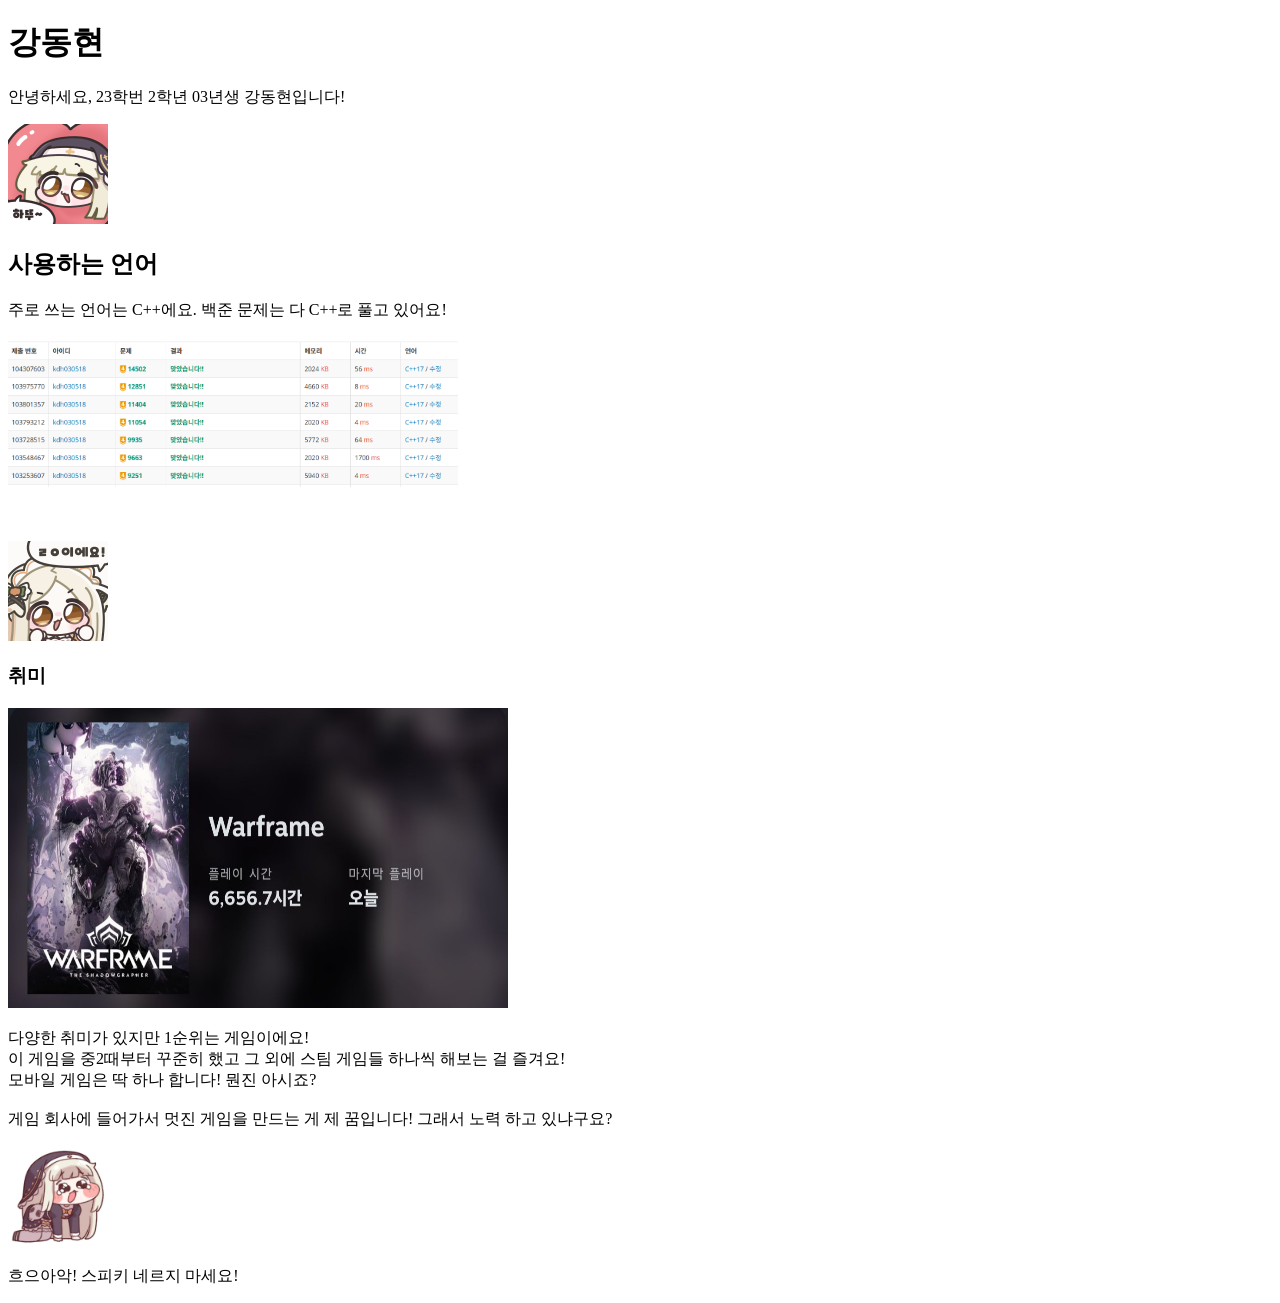
==== week1/index.html @ 98ade6de "위치가 또 이상해요!" ====
<!DOCTYPE html>
    <html lang="en">
    <head>
        <meta charset="UTF-8">
        <meta name="viewport" content="width=!, initial-scale=1.0">
        <title>Document</title>
    </head>
    <body>
        <h1>강동현</h1>
        <p>안녕하세요, 23학번 2학년 03년생 강동현입니다!<br></p>
        <img src="icon_8.png" width="100" height="100">
        <h2>사용하는 언어</h2>
        <p>주로 쓰는 언어는 C++에요. 백준 문제는 다 C++로 풀고 있어요!<br>
        </p>
        <img src="boj.png" width="450" height="150">
        <p><br></p>
        <img src="icon_10.gif" width="100" height="100">
        <h3>취미</h3>
        <img src="warframe1.jpg" width="500" height="300">
        <p>
            다양한 취미가 있지만 1순위는 게임이에요!<br>
            이 게임을 중2때부터 꾸준히 했고 그 외에 스팀 게임들 하나씩 해보는 걸 즐겨요!<br>
            모바일 게임은 딱 하나 합니다! 뭔진 아시죠?<br><br>
            게임 회사에 들어가서 멋진 게임을 만드는 게 제 꿈입니다! 그래서 노력 하고 있냐구요?
        </p>
        <img src="speaki.webp" width="100" height="100">
        <p>
            흐으아악! 스피키 네르지 마세요!
        </p>
    </body>
    </html>
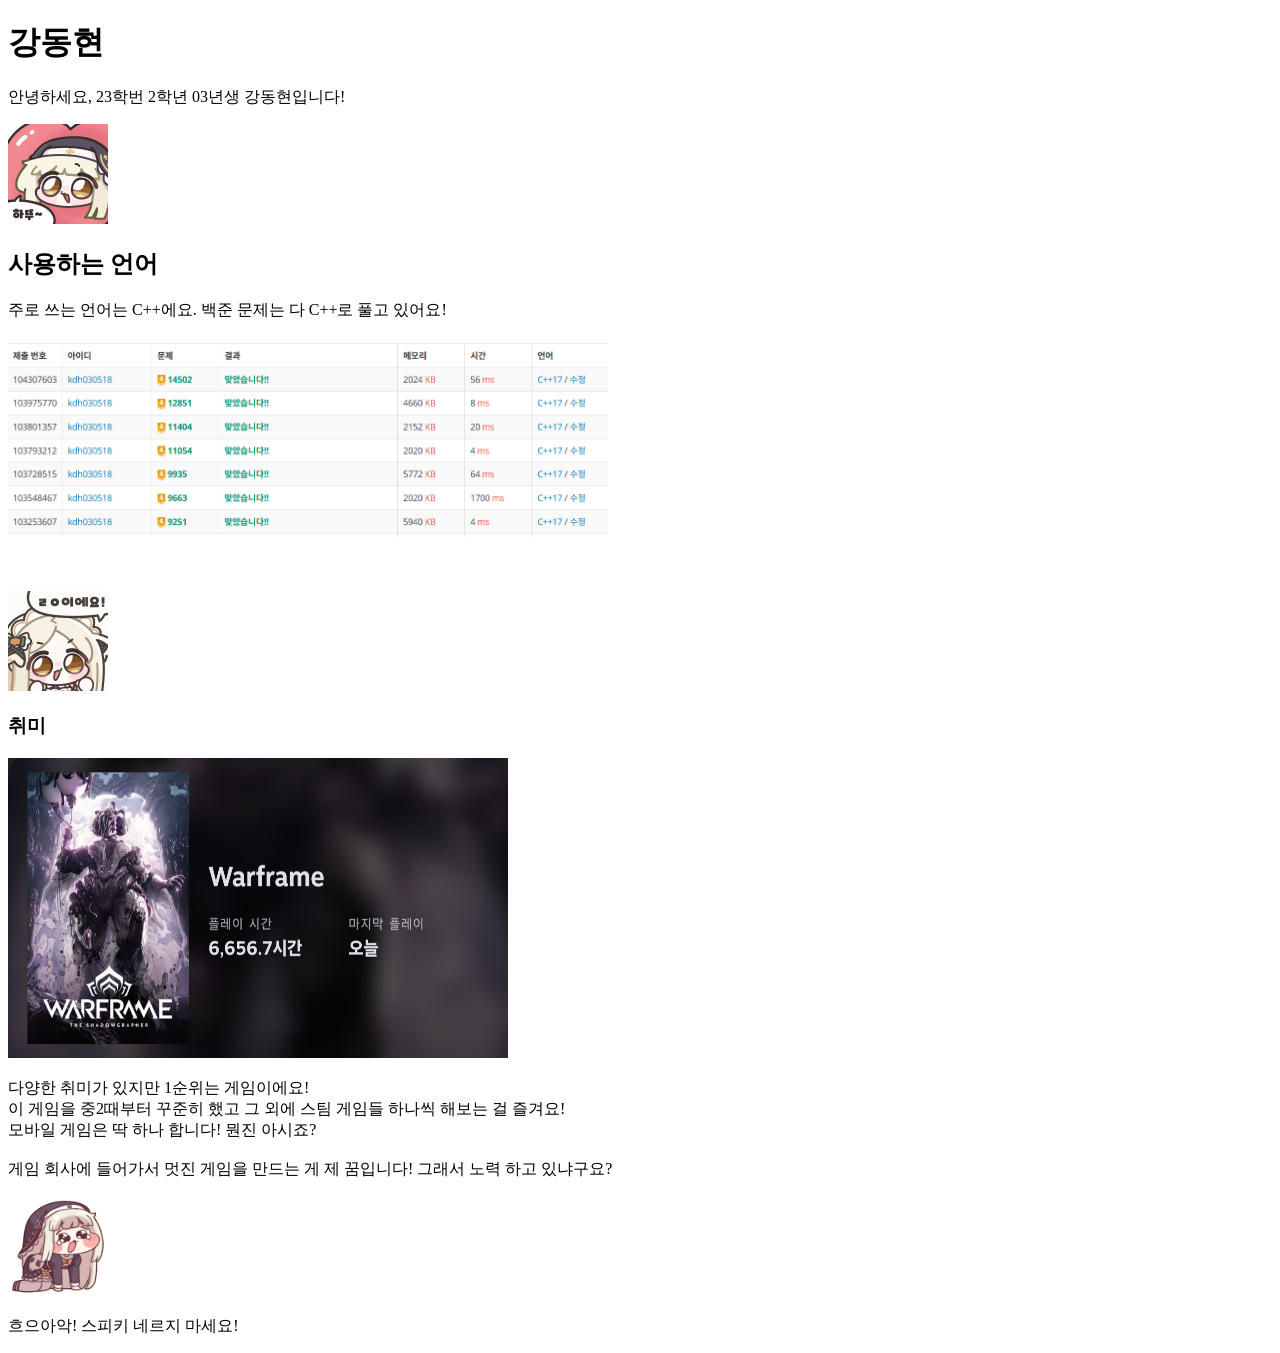
==== commit 51ed311b: "이미지 크기가 별로에요오!" ====
--- a/week1/index.html
+++ b/week1/index.html
@@ -12,7 +12,7 @@
         <h2>사용하는 언어</h2>
         <p>주로 쓰는 언어는 C++에요. 백준 문제는 다 C++로 풀고 있어요!<br>
         </p>
-        <img src="boj.png" width="450" height="150">
+        <img src="boj.png" width="600" height="200">
         <p><br></p>
         <img src="icon_10.gif" width="100" height="100">
         <h3>취미</h3>
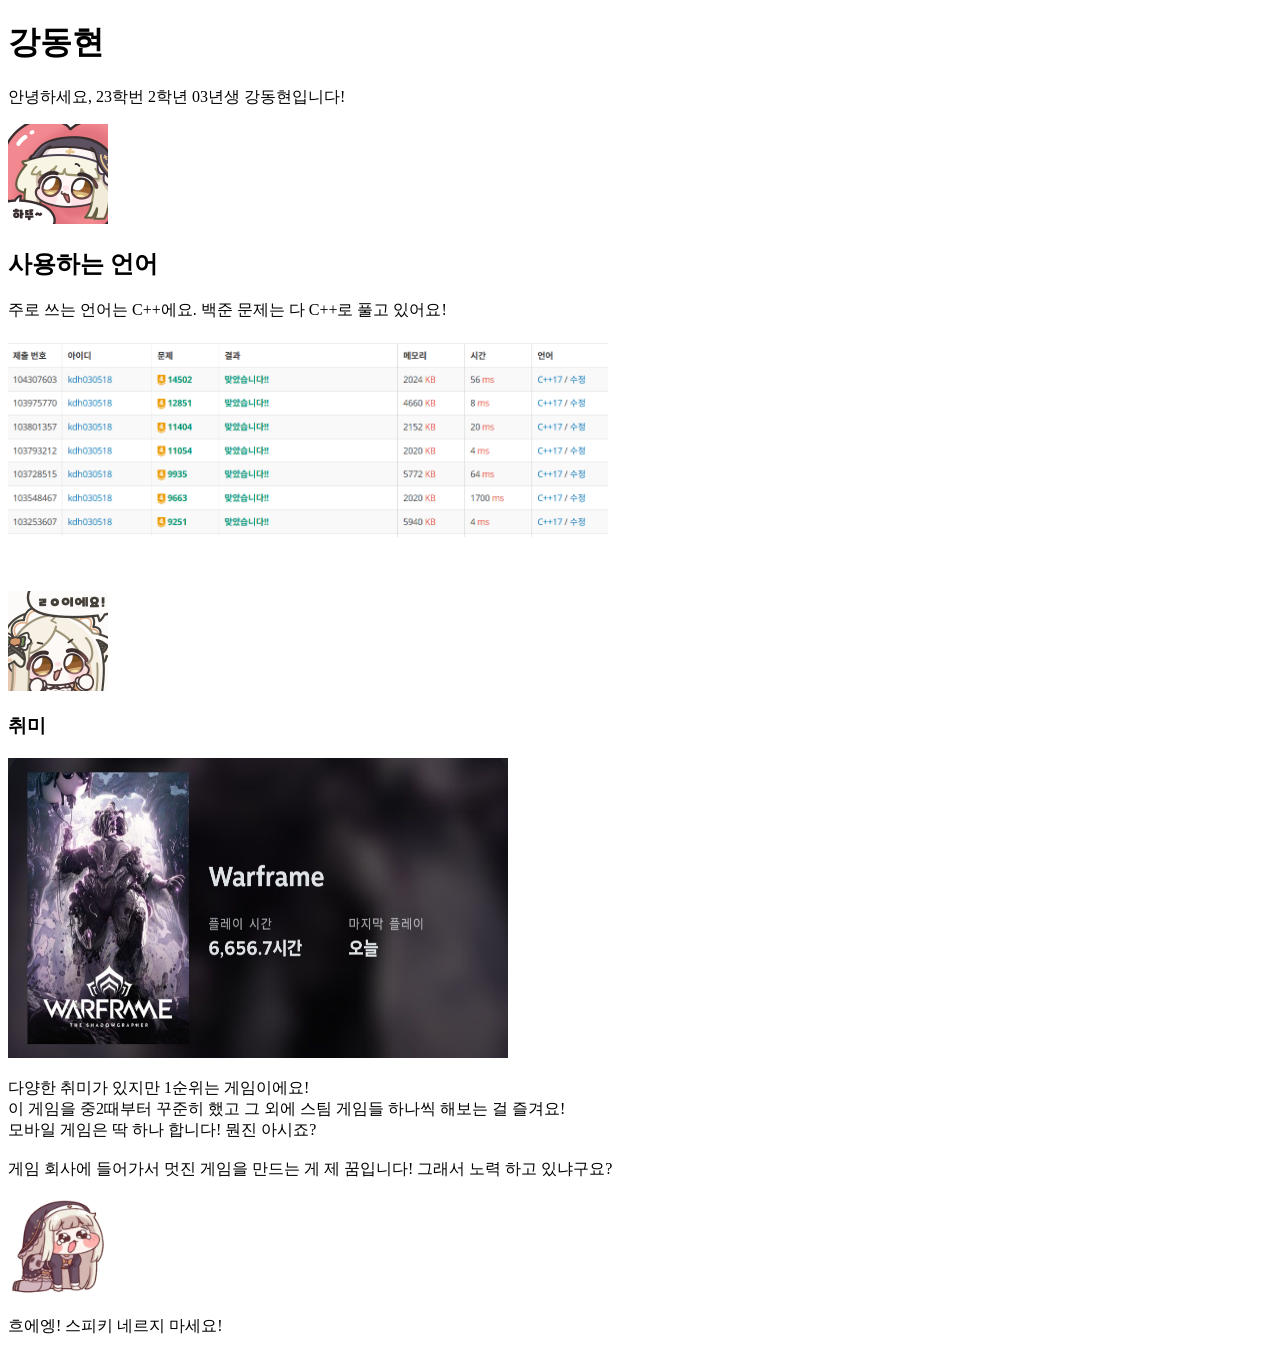
==== commit 22e3abfc: "wil.md 텍스트 수정" ====
--- a/week1/index.html
+++ b/week1/index.html
@@ -25,7 +25,7 @@
         </p>
         <img src="speaki.webp" width="100" height="100">
         <p>
-            흐으아악! 스피키 네르지 마세요!
+            흐에엥! 스피키 네르지 마세요!
         </p>
     </body>
     </html>
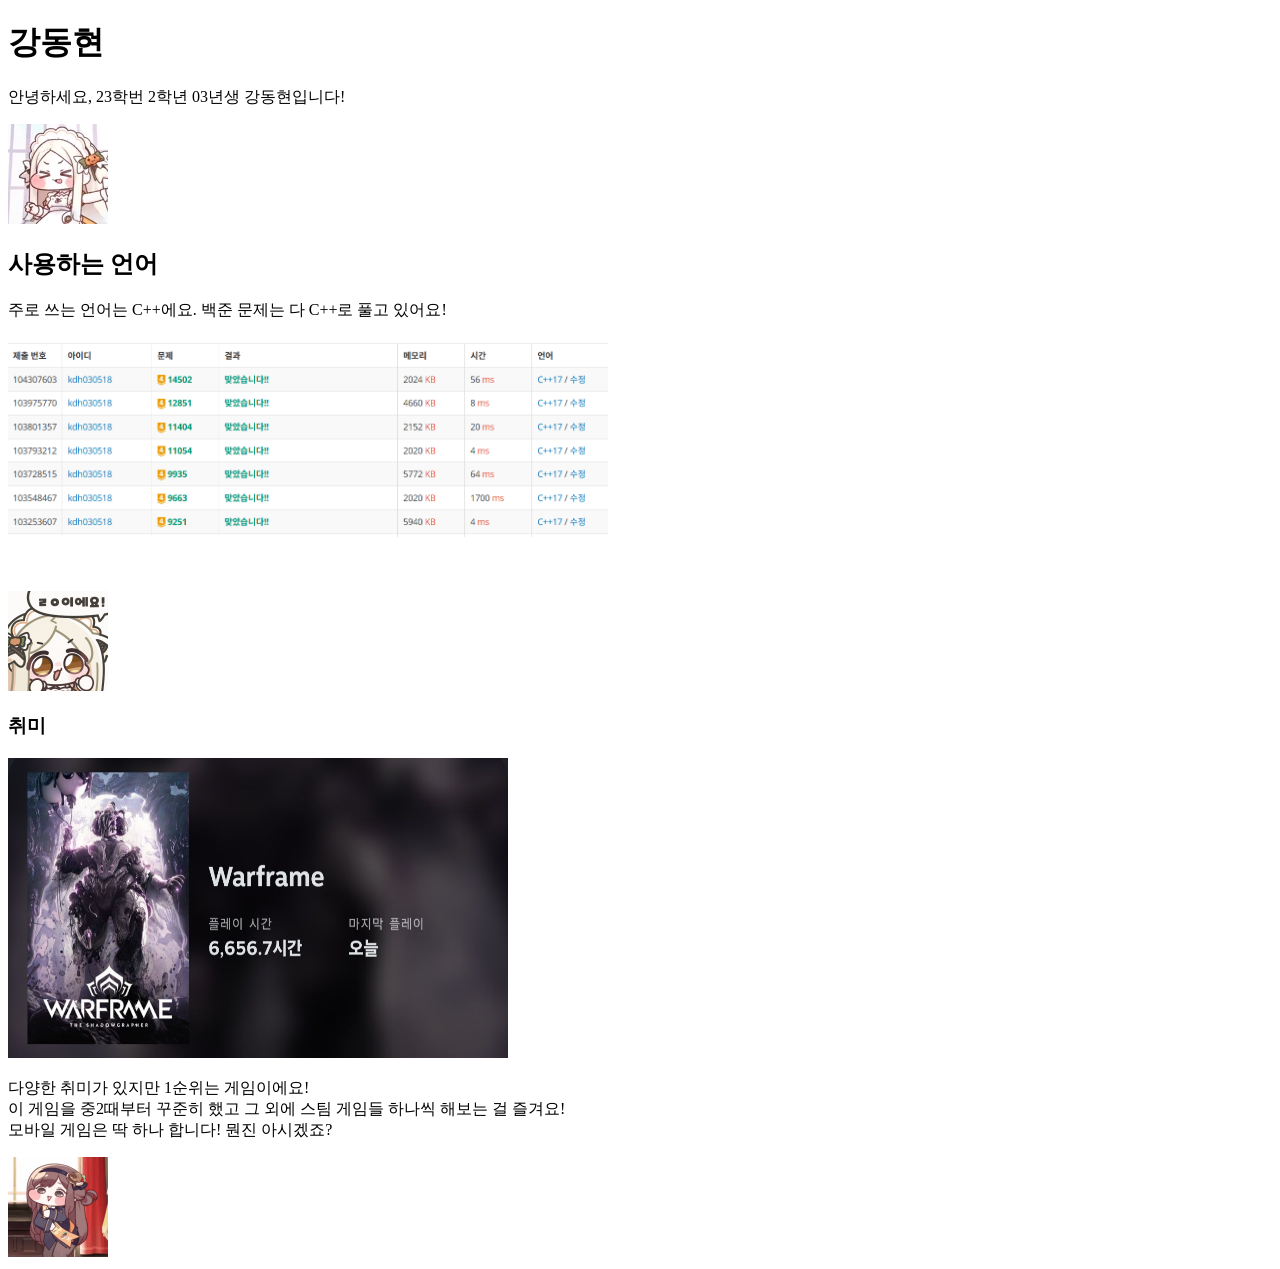
==== commit b209bf2d: "너무 뇌절인거 같아서 내용을 조금은...ㅋㅋ" ====
--- a/week1/index.html
+++ b/week1/index.html
@@ -8,7 +8,7 @@
     <body>
         <h1>강동현</h1>
         <p>안녕하세요, 23학번 2학년 03년생 강동현입니다!<br></p>
-        <img src="icon_8.png" width="100" height="100">
+        <img src="icon_1.gif" width="100" height="100">
         <h2>사용하는 언어</h2>
         <p>주로 쓰는 언어는 C++에요. 백준 문제는 다 C++로 풀고 있어요!<br>
         </p>
@@ -20,12 +20,8 @@
         <p>
             다양한 취미가 있지만 1순위는 게임이에요!<br>
             이 게임을 중2때부터 꾸준히 했고 그 외에 스팀 게임들 하나씩 해보는 걸 즐겨요!<br>
-            모바일 게임은 딱 하나 합니다! 뭔진 아시죠?<br><br>
-            게임 회사에 들어가서 멋진 게임을 만드는 게 제 꿈입니다! 그래서 노력 하고 있냐구요?
+            모바일 게임은 딱 하나 합니다! 뭔진 아시겠죠?
         </p>
-        <img src="speaki.webp" width="100" height="100">
-        <p>
-            흐에엥! 스피키 네르지 마세요!
-        </p>
+        <img src="icon_15.gif" width="100" height="100">
     </body>
     </html>
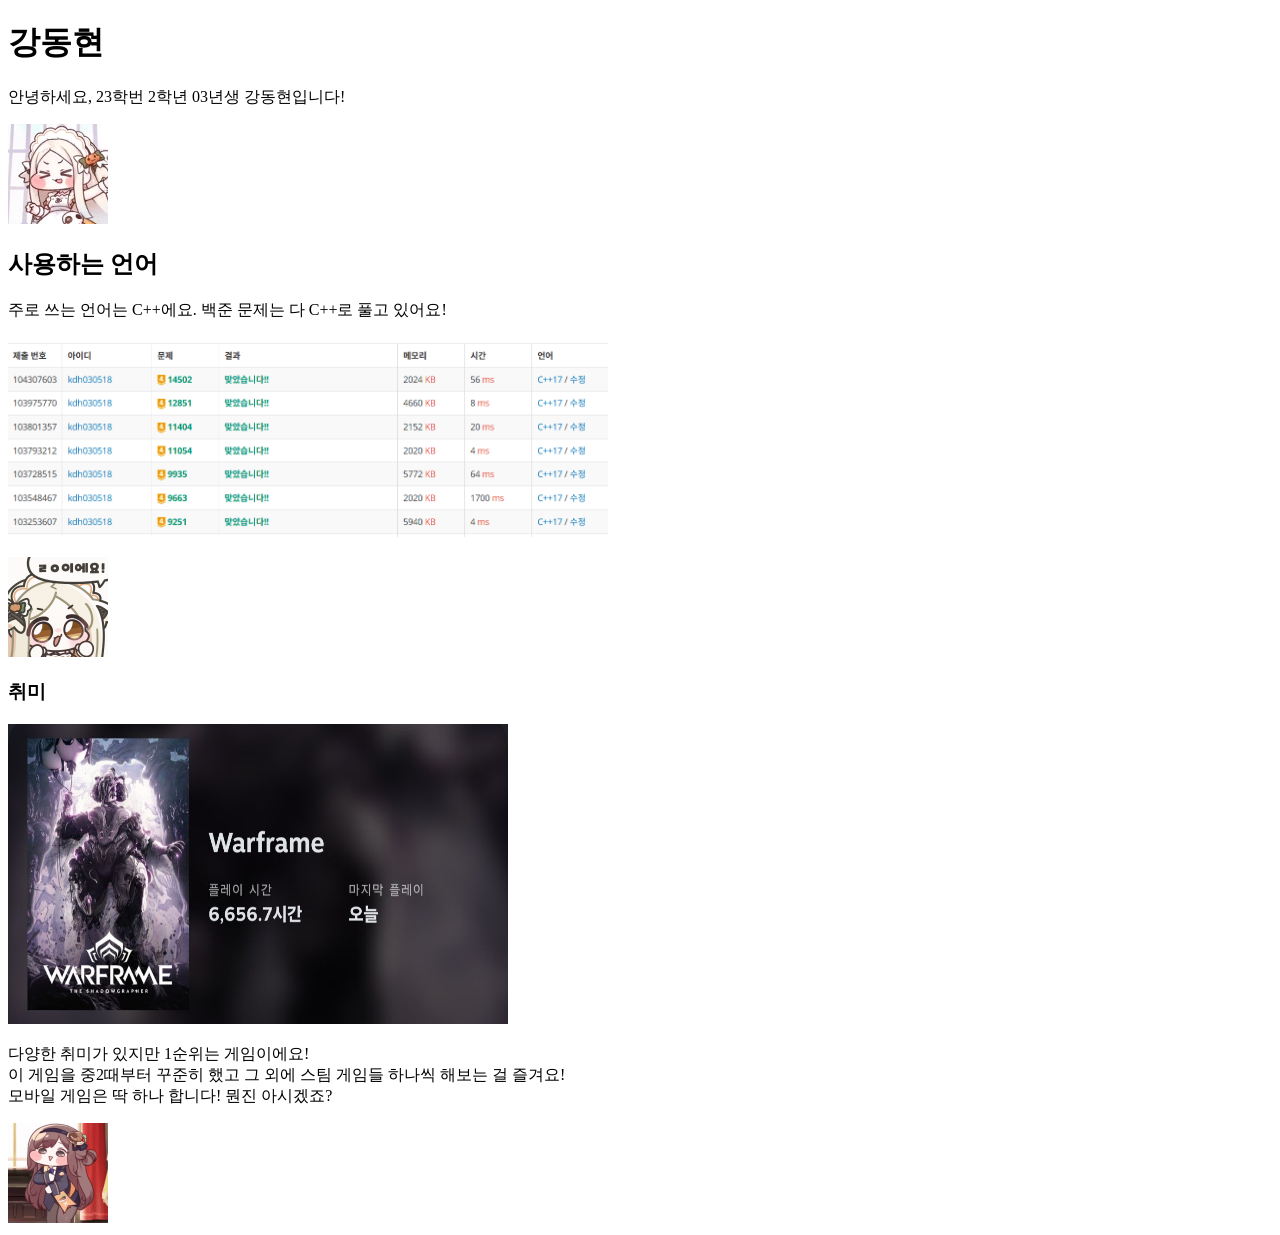
==== commit b6f7140c: "이렇게 하면 어떻게 되나?" ====
--- a/week1/index.html
+++ b/week1/index.html
@@ -13,7 +13,7 @@
         <p>주로 쓰는 언어는 C++에요. 백준 문제는 다 C++로 풀고 있어요!<br>
         </p>
         <img src="boj.png" width="600" height="200">
-        <p><br></p>
+        <p> </p>
         <img src="icon_10.gif" width="100" height="100">
         <h3>취미</h3>
         <img src="warframe1.jpg" width="500" height="300">
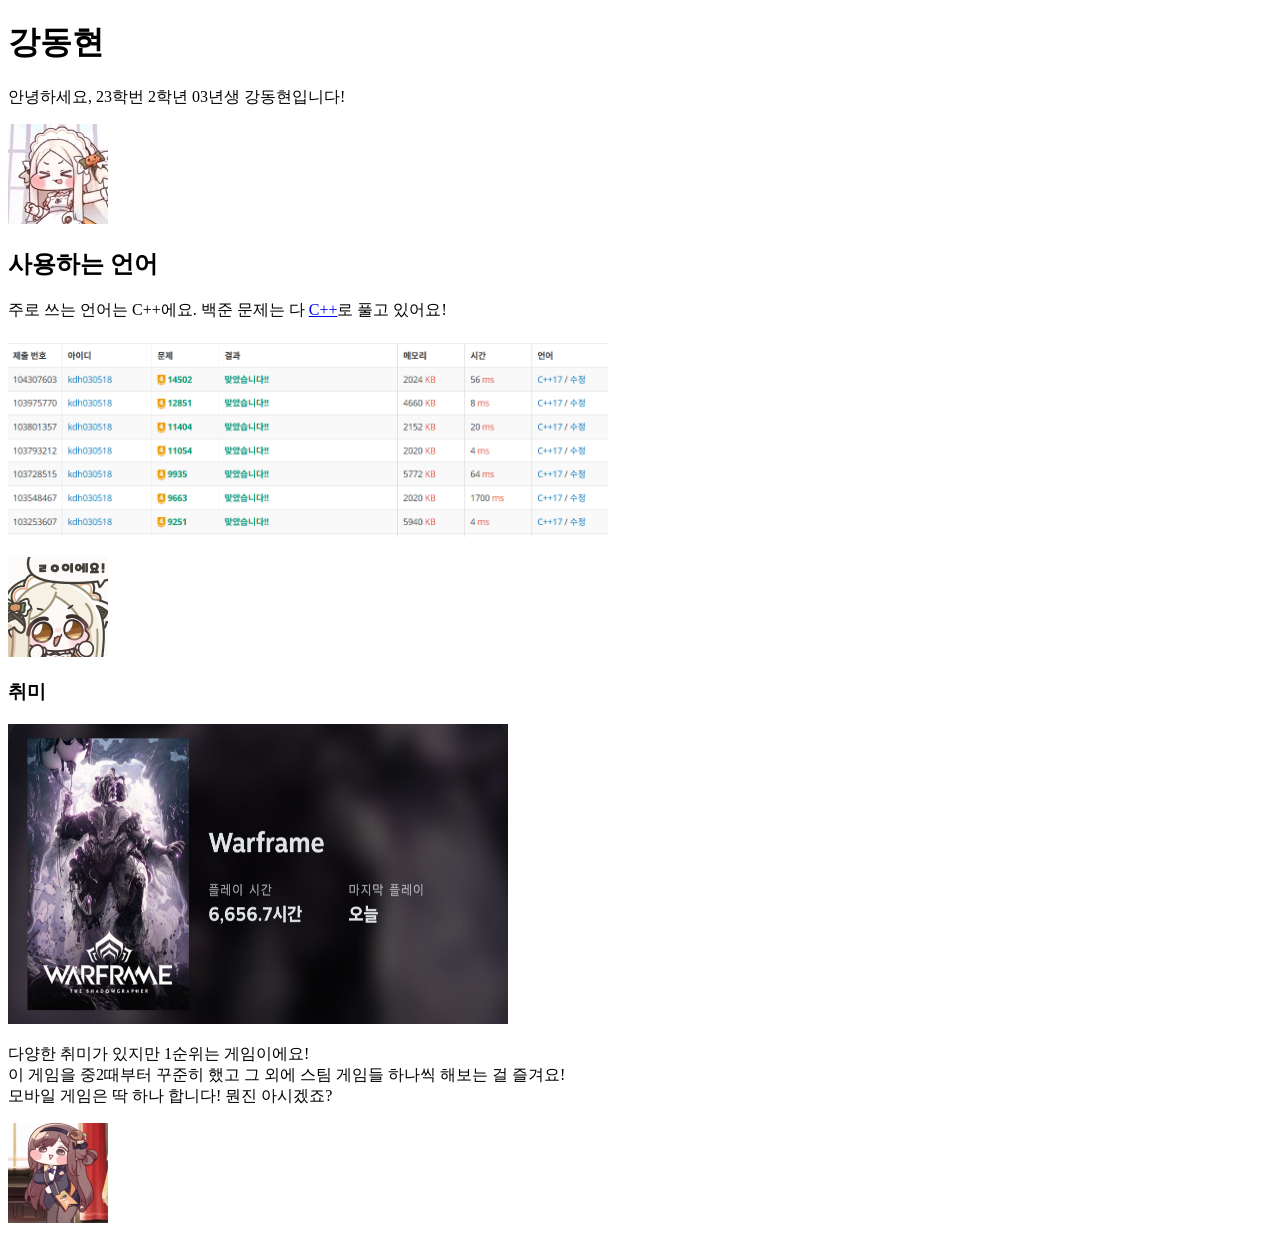
==== commit c4b6c8e7: "하이퍼텍스트 추가" ====
--- a/week1/index.html
+++ b/week1/index.html
@@ -10,7 +10,7 @@
         <p>안녕하세요, 23학번 2학년 03년생 강동현입니다!<br></p>
         <img src="icon_1.gif" width="100" height="100">
         <h2>사용하는 언어</h2>
-        <p>주로 쓰는 언어는 C++에요. 백준 문제는 다 C++로 풀고 있어요!<br>
+        <p>주로 쓰는 언어는 C++에요. 백준 문제는 다 <a href="./Cpp.html">C++</a>로 풀고 있어요!<br>
         </p>
         <img src="boj.png" width="600" height="200">
         <p> </p>
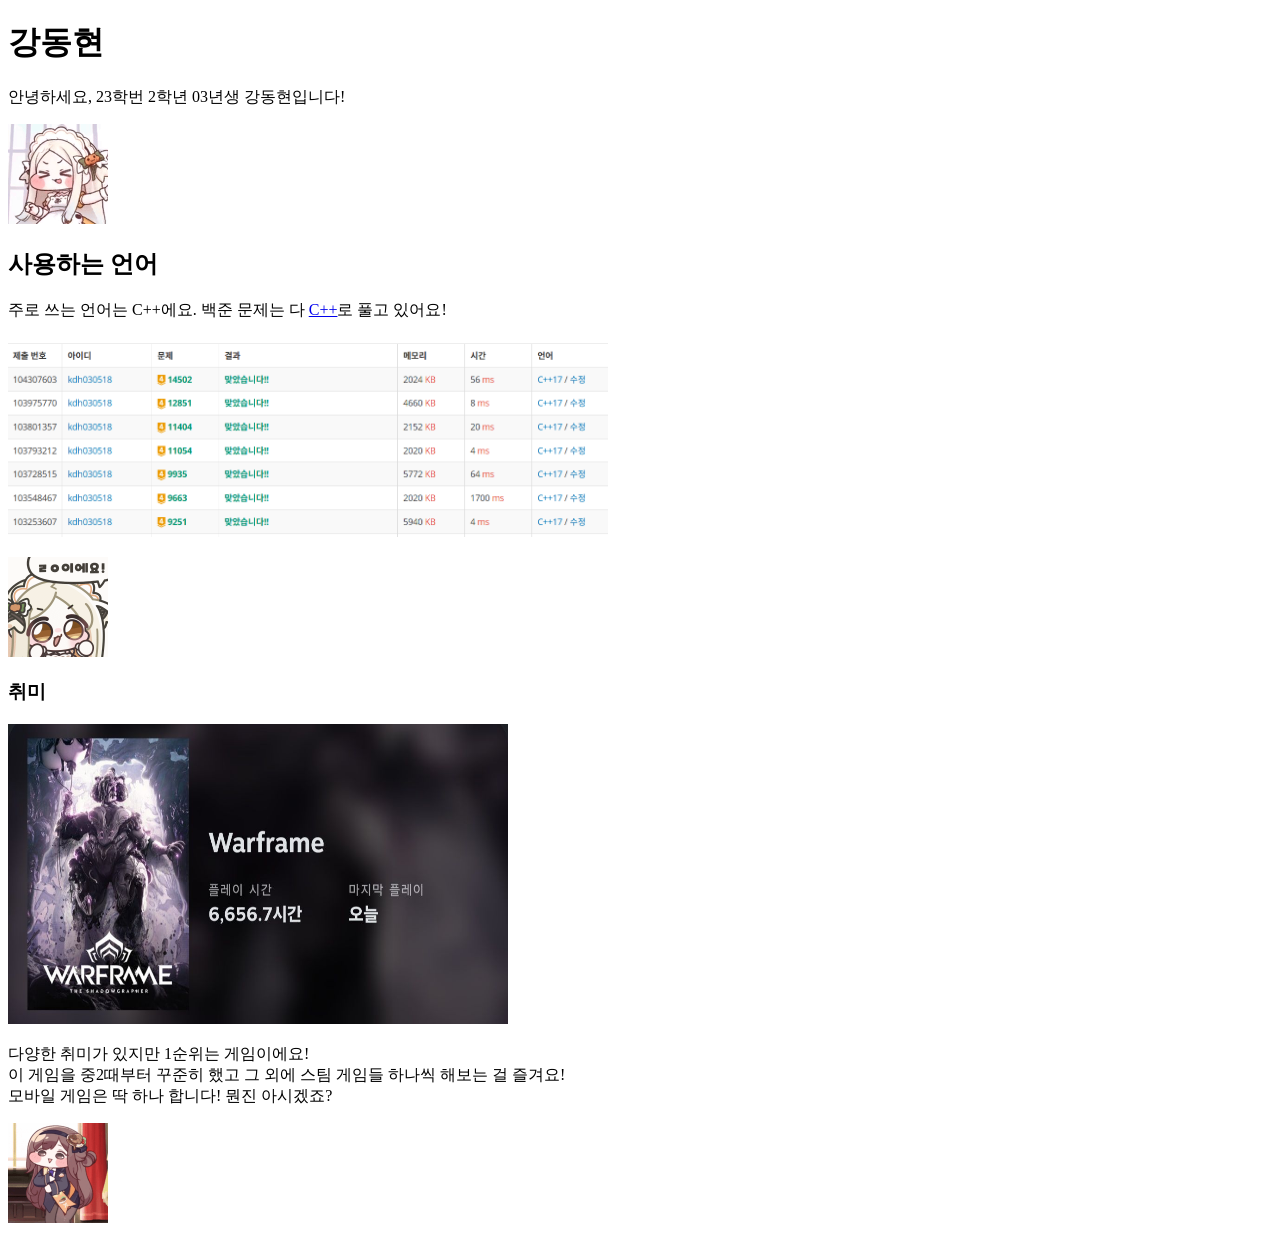
==== commit a50bc1fa: "색입히기" ====
--- a/week1/index.html
+++ b/week1/index.html
@@ -6,7 +6,10 @@
         <title>Document</title>
     </head>
     <body>
-        <h1>강동현</h1>
+        <h1 style="
+        color:lightsalmon
+        background-color:bisque
+        ">강동현</h1>
         <p>안녕하세요, 23학번 2학년 03년생 강동현입니다!<br></p>
         <img src="icon_1.gif" width="100" height="100">
         <h2>사용하는 언어</h2>
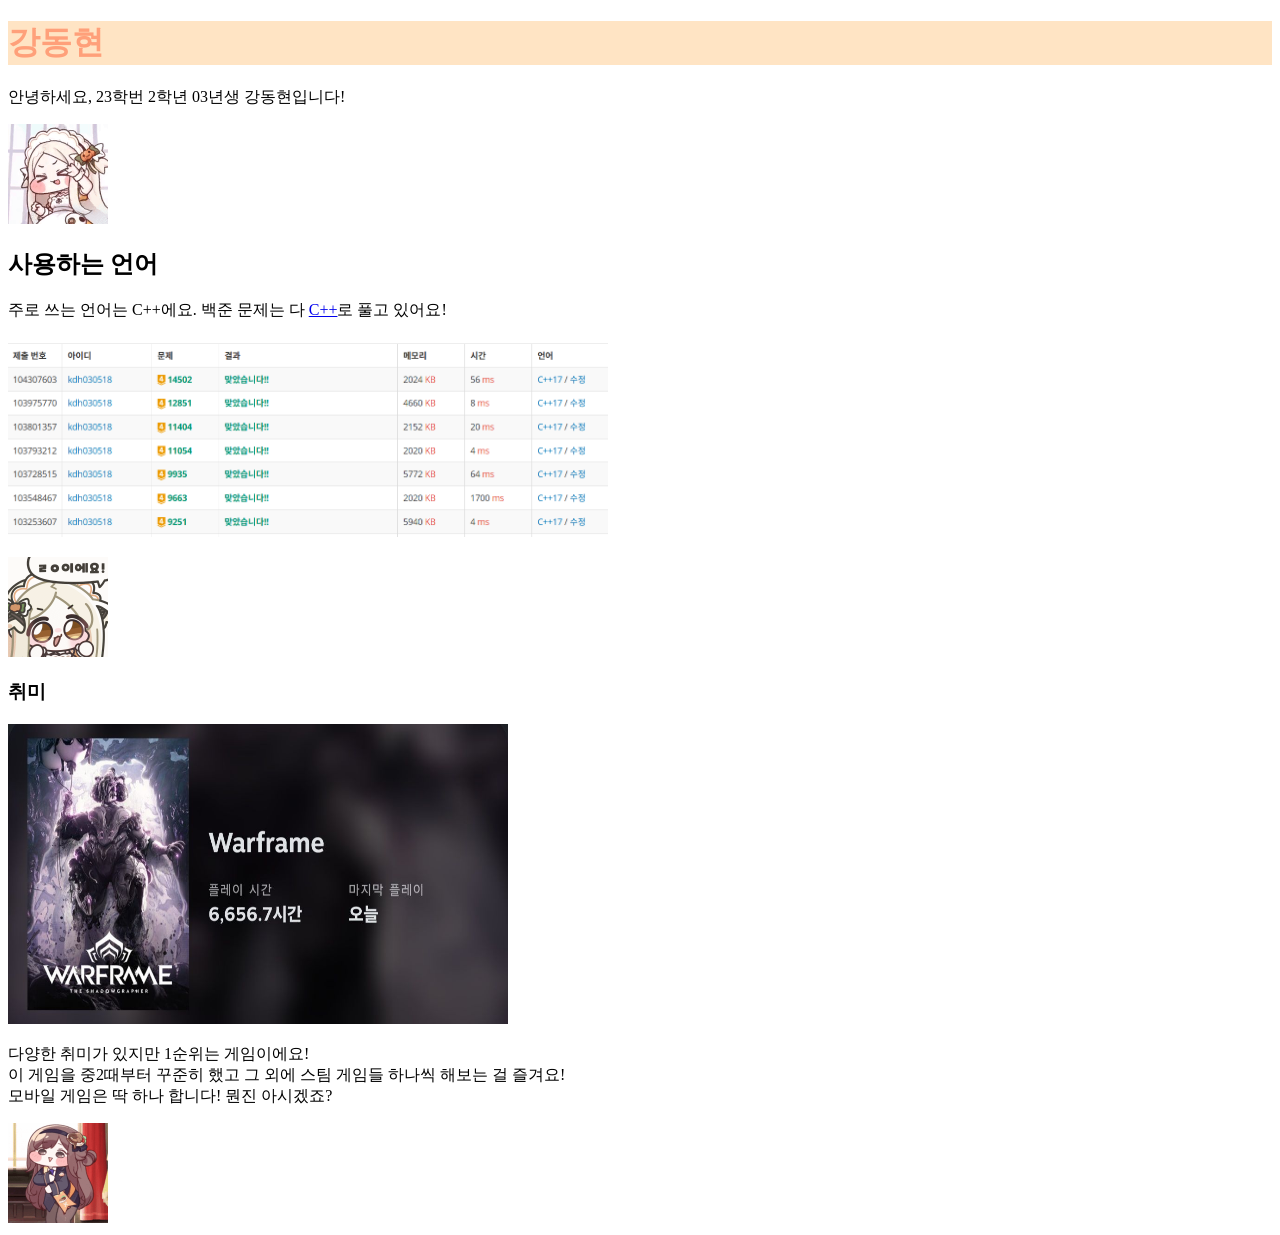
==== commit 019df77a: "오류 수정" ====
--- a/week1/index.html
+++ b/week1/index.html
@@ -7,8 +7,8 @@
     </head>
     <body>
         <h1 style="
-        color:lightsalmon
-        background-color:bisque
+        color:lightsalmon;
+        background-color:bisque;
         ">강동현</h1>
         <p>안녕하세요, 23학번 2학년 03년생 강동현입니다!<br></p>
         <img src="icon_1.gif" width="100" height="100">
